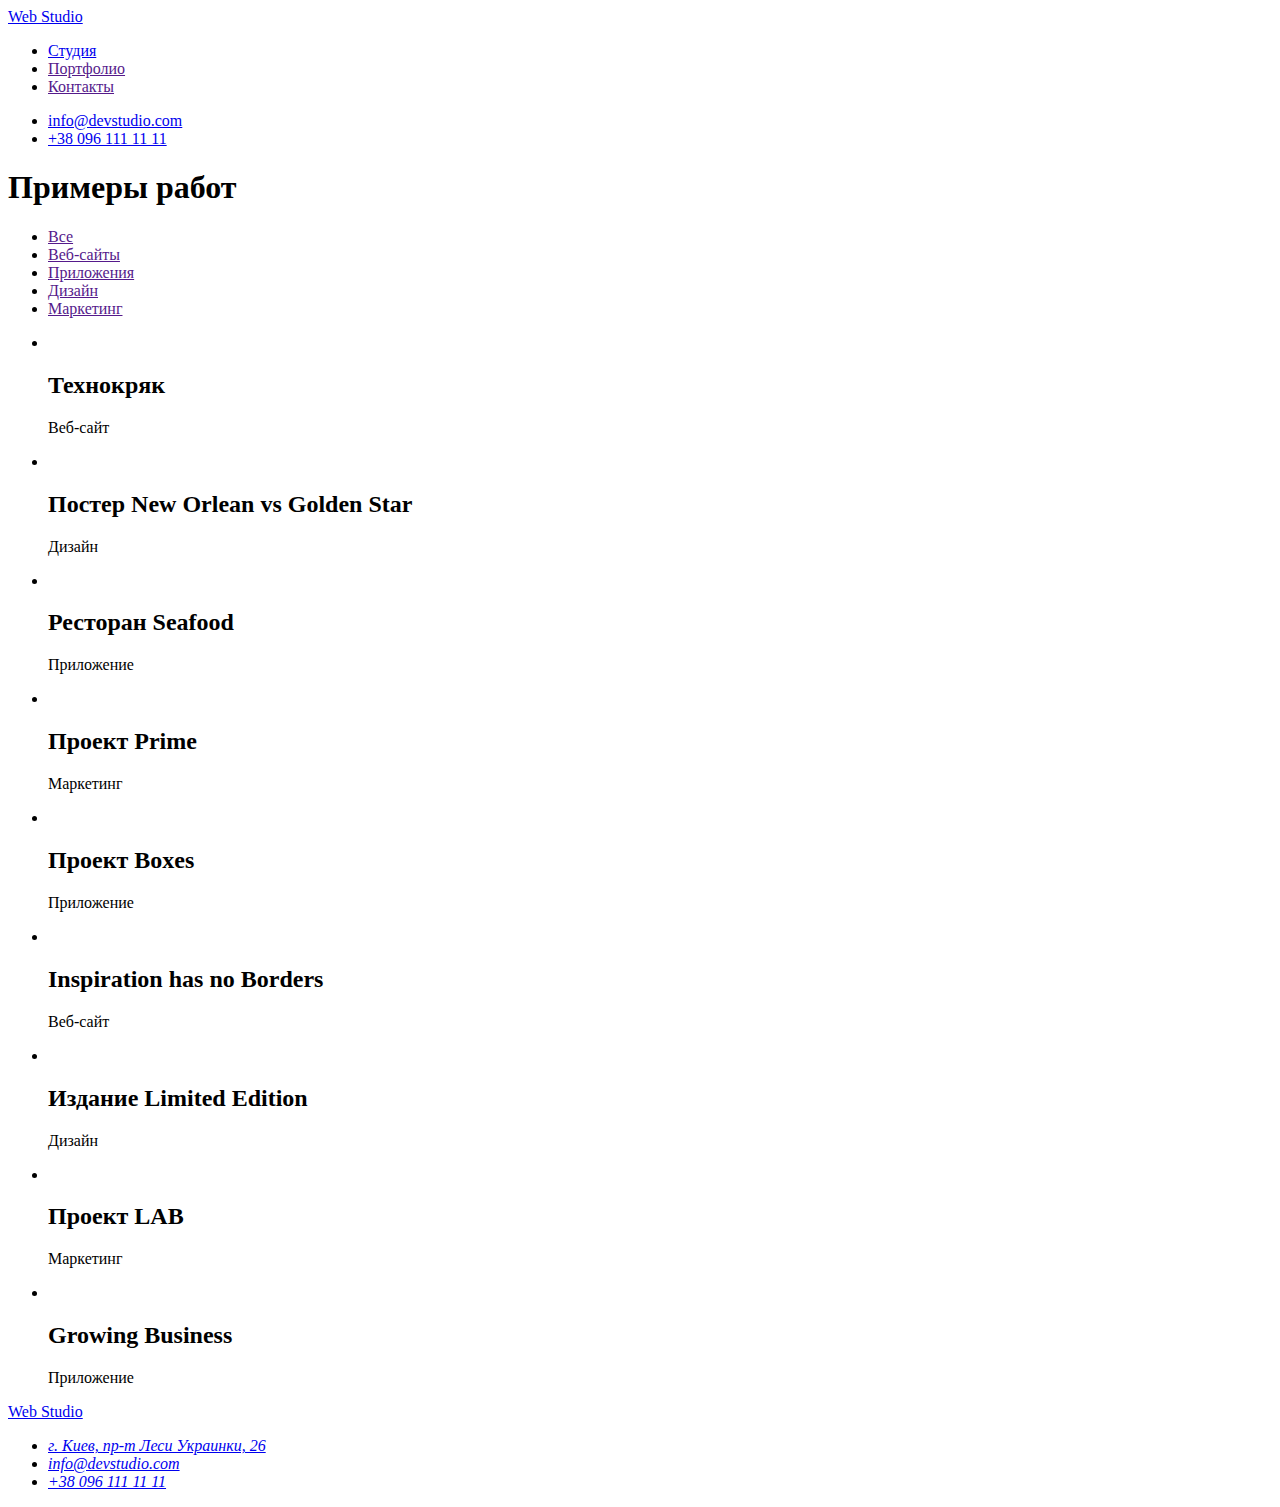
==== portfolio.html @ 2f7641a8 "портфолио html" ====
<!DOCTYPE html>
<html lang="ru">

<head>
    <meta charset="UTF-8">
    <meta http-equiv="X-UA-Compatible" content="IE=edge">
    <meta name="viewport" content="width=device-width, initial-scale=1.0">
    <title>WebStudio</title>
    <link rel="stylesheet" href="./css/styles.css">
</head>

<body>
    <header>
        <nav>
            <a href="./index.html">Web Studio</a>
            <ul>
                <li><a href="./index.html">Студия</a></li>
                <li><a href="">Портфолио</a></li>
                <li><a href="">Контакты</a></li>
            </ul>
        </nav>
        <ul>
            <li><a href="mailto:info@devstudio.com"> info@devstudio.com</a> </li>
            <li> <a href="tel:+380961111111">+38 096 111 11 11</a> </li>
        </ul>

    </header>
    <main>
        <h1>Примеры работ</h1>
        <ul>
            <li> 
                <a href="">Все</a>
            </li>
            <li>
                <a href="">Веб-сайты</a>
            </li>
            <li>
                <a href="">Приложения</a>
            </li>
            <li> 
                <a href="">Дизайн</a>
            </li>
            <li>
                <a href="">Маркетинг</a>
            </li>
        </ul>

        <ul>
            <li>
                <img src="" alt="">
                <h2>Технокряк</h2>
                <p>Веб-сайт</p>
            </li>
            <li>
                <img src="" alt="">
                <h2>Постер New Orlean vs Golden Star</h2>
                <p>Дизайн</p>
            </li>
            <li>
                <img src="" alt="">
                <h2>Ресторан Seafood</h2>
                <p>Приложение</p>
            </li>
            
            <li>
                <img src="" alt="">
                <h2>Проект Prime</h2>
                <p>Маркетинг</p>
            </li>
            <li>
                <img src="" alt="">
                <h2>Проект Boxes</h2>
                <p>Приложение</p>
            </li>
            <li>
                <img src="" alt="">
                <h2>Inspiration has no Borders</h2>
                <p>Веб-сайт</p>
            </li>
            <li>
                <img src="" alt="">
                <h2>Издание Limited Edition</h2>
                <p>Дизайн</p>
            </li>
            <li>
                <img src="" alt="">
                <h2>Проект LAB</h2>
                <p>Маркетинг</p>
            </li>
            <li>
                <img src="" alt="">
                <h2>Growing Business</h2>
                <p>Приложение</p>
            </li>
        </ul>
    </main>
    <footer>
        <a href="/">Web Studio</a>
        <address>
            <ul>
                <li><a
                        href="https://www.google.com/maps/place/%D0%B1%D1%83%D0%BB.+%D0%9B%D0%B5%D1%81%D0%B8+%D0%A3%D0%BA%D1%80%D0%B0%D0%B8%D0%BD%D0%BA%D0%B8,+26,+%D0%9A%D0%B8%D0%B5%D0%B2,+02000/@50.4265807,30.5361971,17z/data=!3m1!4b1!4m5!3m4!1s0x40d4cf0e033ecbe9:0x57a4dffefec77da0!8m2!3d50.4265807!4d30.5383858">г.
                        Киев, пр-т Леси Украинки, 26</a> </li>
                <li><a href="mailto:info@devstudio.com"> info@devstudio.com</a> </li>
                <li><a href="tel:+380961111111">+38 096 111 11 11</a> </li>
            </ul>

        </address>
    </footer>
</body>

</html>
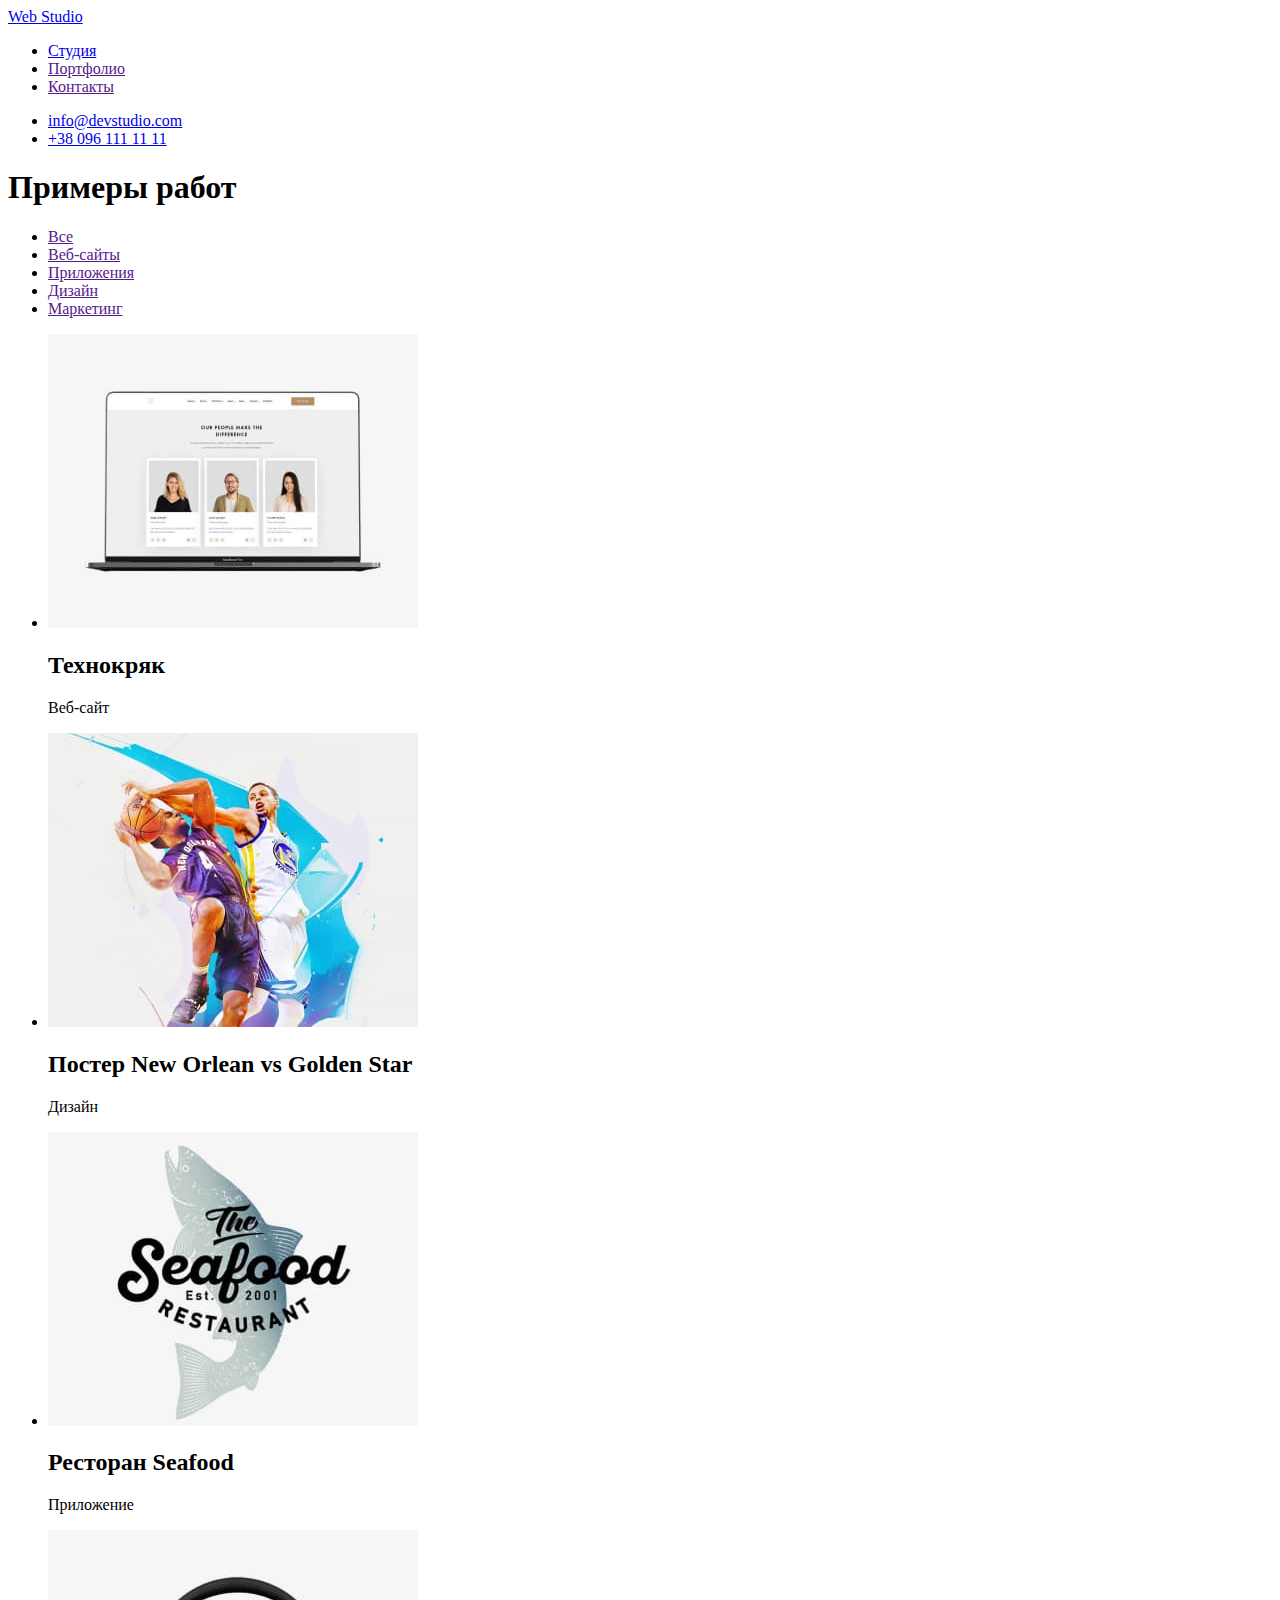
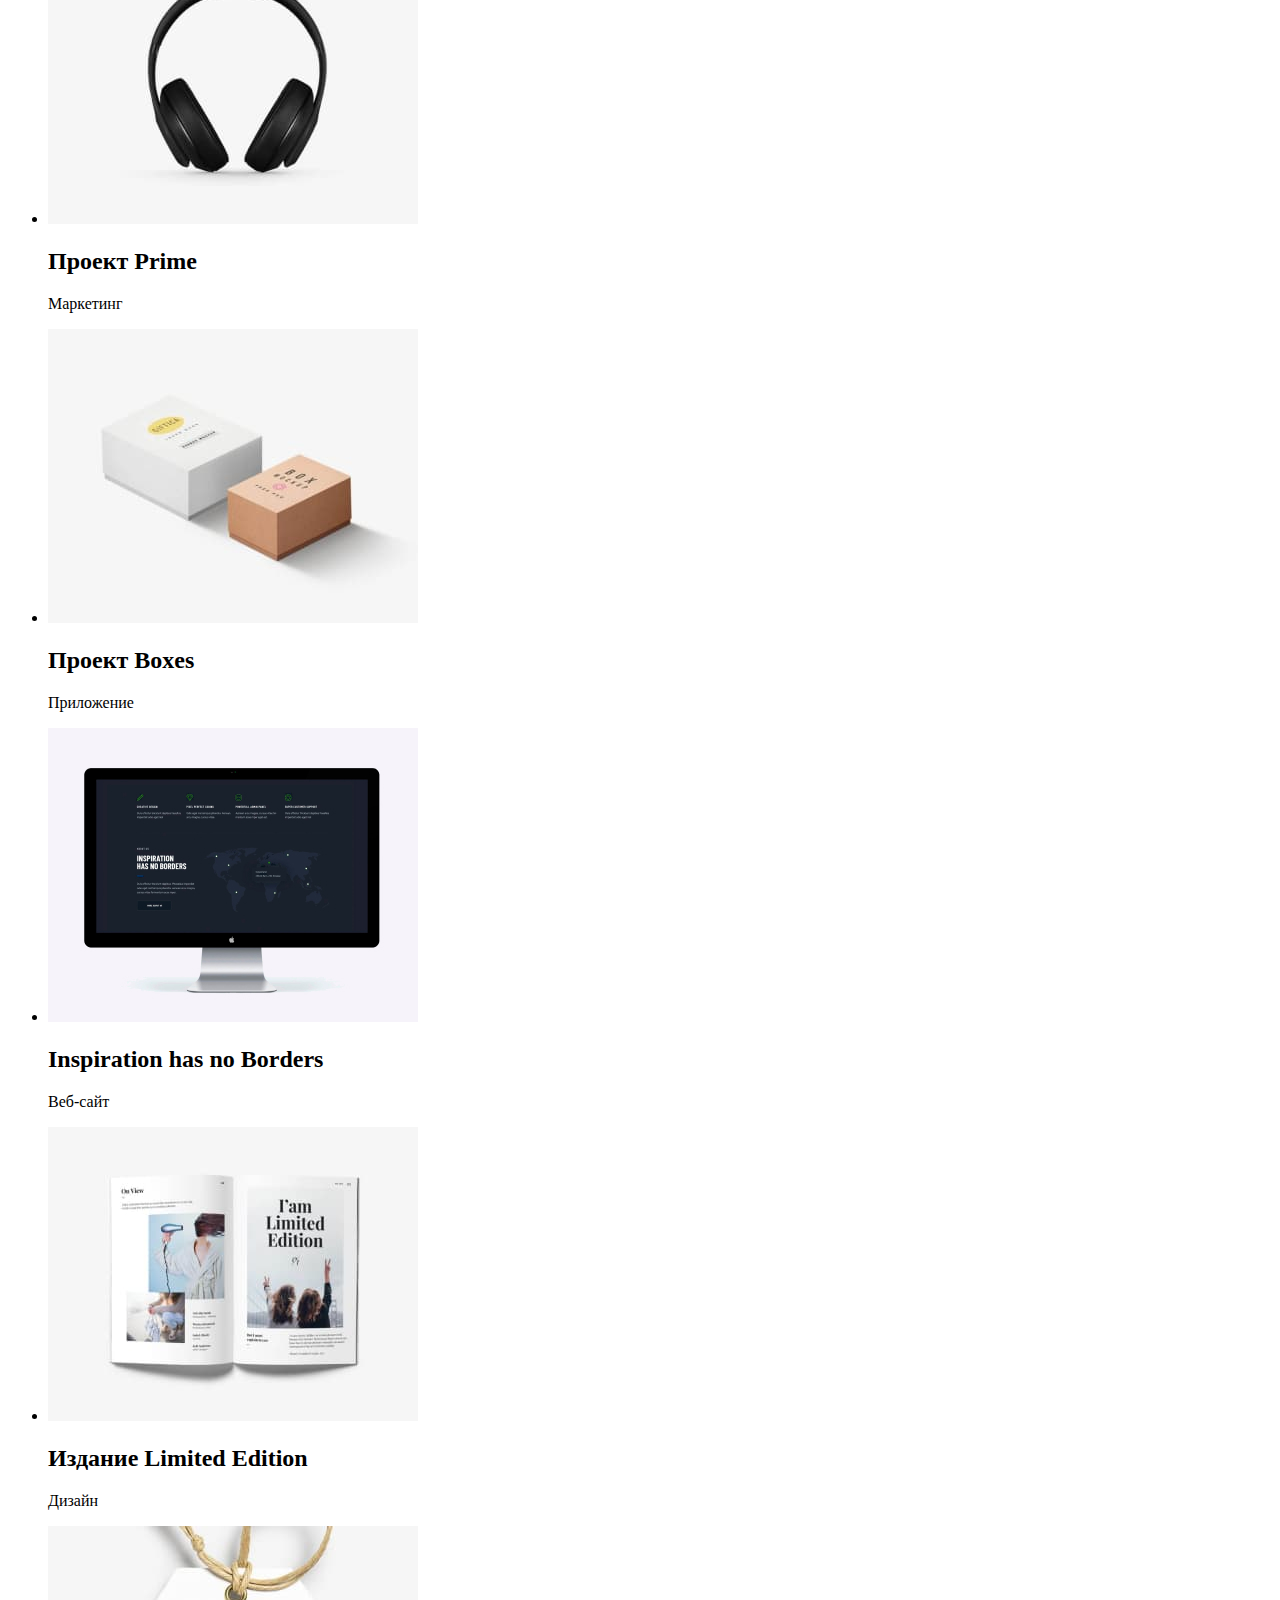
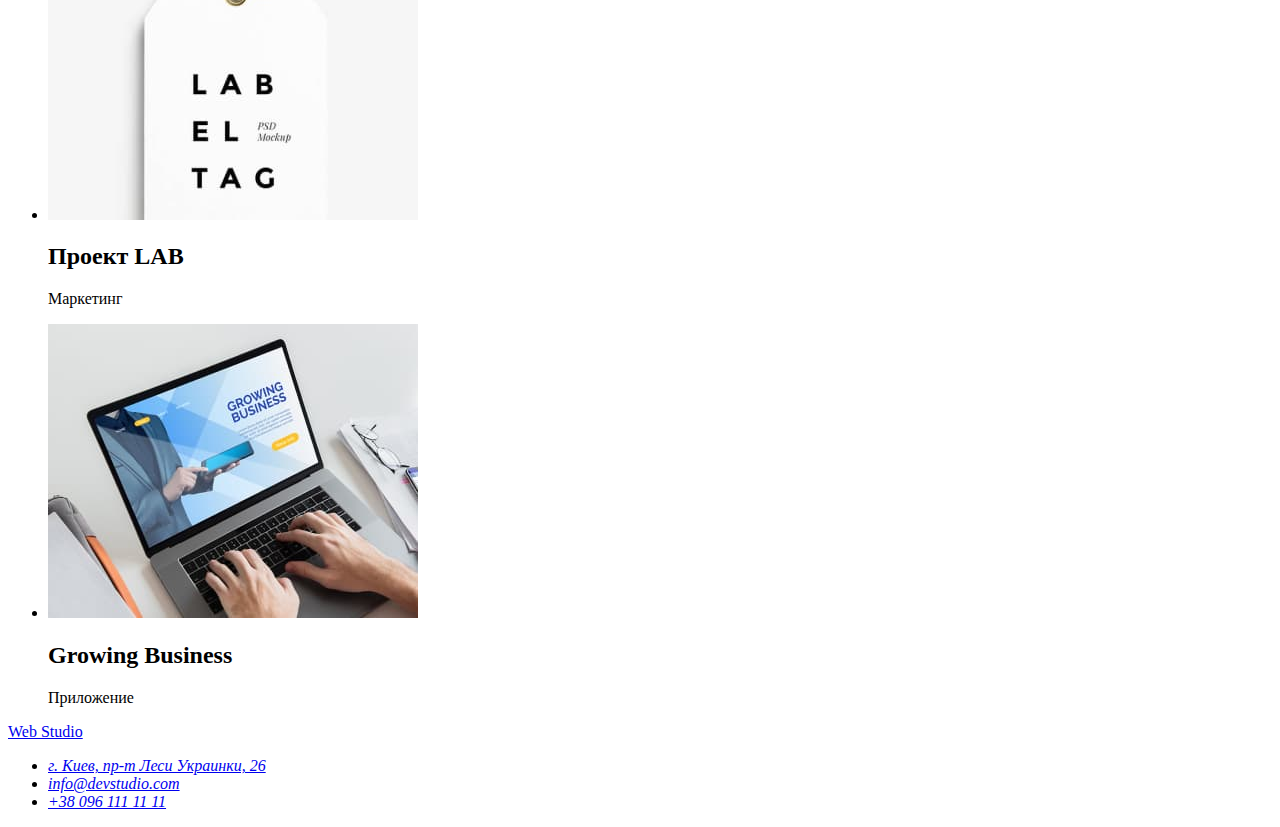
==== commit deb05659: "добавление фото в портфолио" ====
--- a/portfolio.html
+++ b/portfolio.html
@@ -47,48 +47,48 @@
 
         <ul>
             <li>
-                <img src="" alt="">
+                <img src="./images/portfolio1.jpg" alt="Примеры работ">
                 <h2>Технокряк</h2>
                 <p>Веб-сайт</p>
             </li>
             <li>
-                <img src="" alt="">
+                <img src="./images/portfolio2.jpg" alt="Примеры работ">
                 <h2>Постер New Orlean vs Golden Star</h2>
                 <p>Дизайн</p>
             </li>
             <li>
-                <img src="" alt="">
+                <img src="./images/portfolio3.jpg" alt="Примеры работ">
                 <h2>Ресторан Seafood</h2>
                 <p>Приложение</p>
             </li>
             
             <li>
-                <img src="" alt="">
+                <img src="./images/portfolio4.jpg" alt="Примеры работ">
                 <h2>Проект Prime</h2>
                 <p>Маркетинг</p>
             </li>
             <li>
-                <img src="" alt="">
+                <img src="./images/portfolio5.jpg" alt="Примеры работ">
                 <h2>Проект Boxes</h2>
                 <p>Приложение</p>
             </li>
             <li>
-                <img src="" alt="">
+                <img src="./images/portfolio6.jpg" alt="Примеры работ">
                 <h2>Inspiration has no Borders</h2>
                 <p>Веб-сайт</p>
             </li>
             <li>
-                <img src="" alt="">
+                <img src="./images/portfolio7.jpg" alt="Примеры работ">
                 <h2>Издание Limited Edition</h2>
                 <p>Дизайн</p>
             </li>
             <li>
-                <img src="" alt="">
+                <img src="./images/portfolio8.jpg" alt="Примеры работ">
                 <h2>Проект LAB</h2>
                 <p>Маркетинг</p>
             </li>
             <li>
-                <img src="" alt="">
+                <img src="./images/portfolio9.jpg" alt="Примеры работ">
                 <h2>Growing Business</h2>
                 <p>Приложение</p>
             </li>
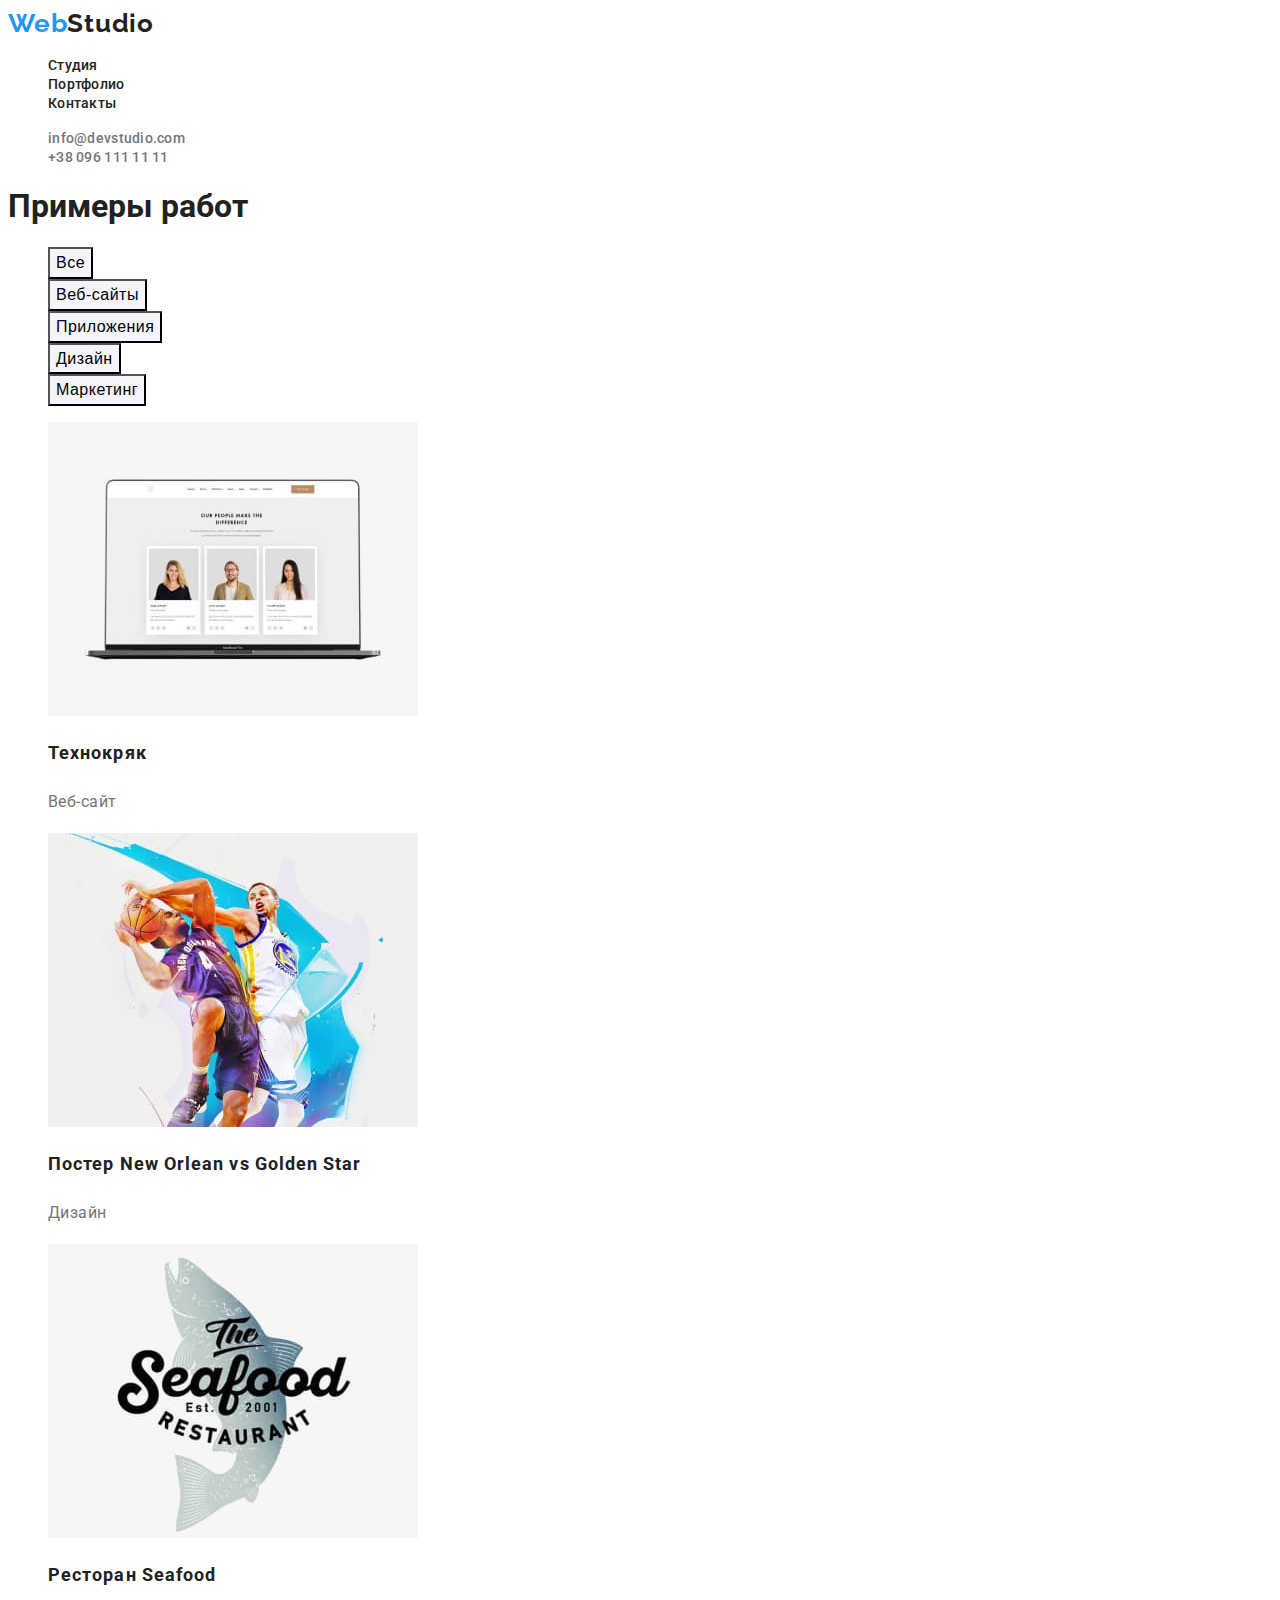
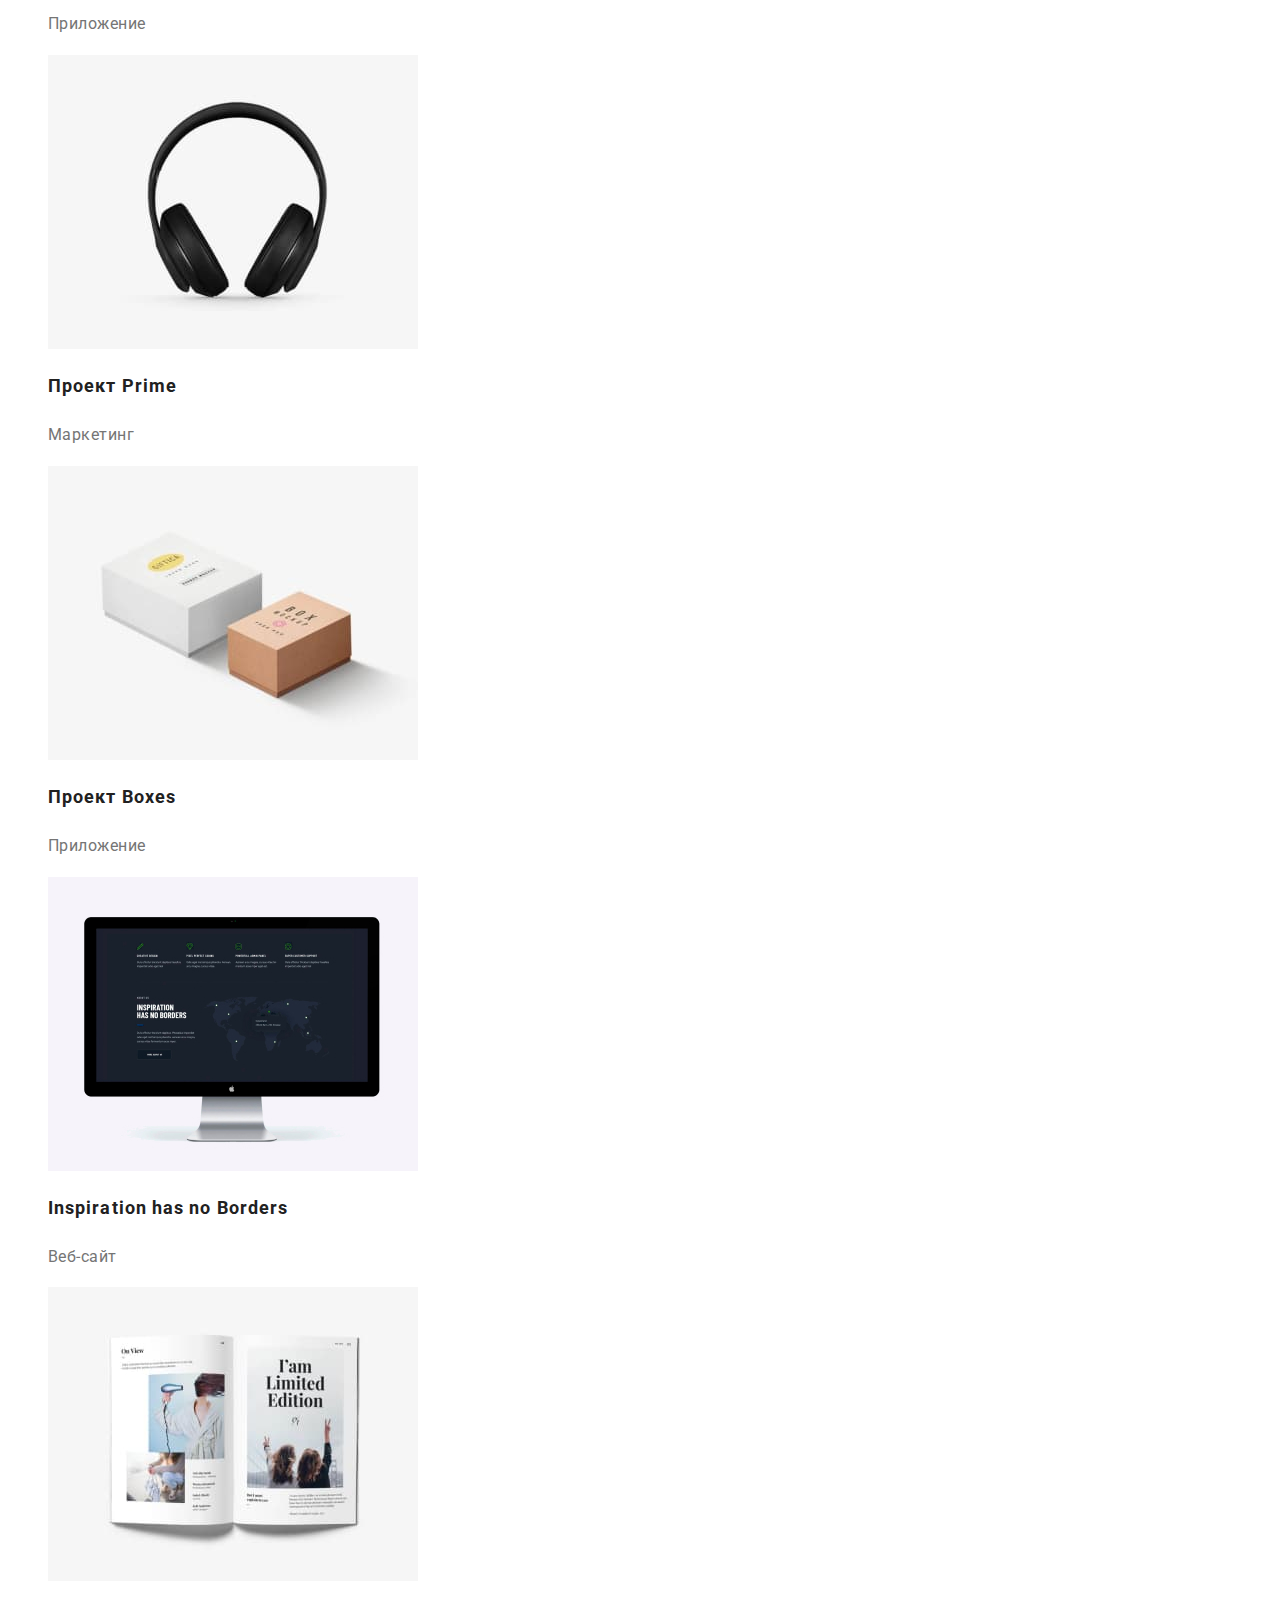
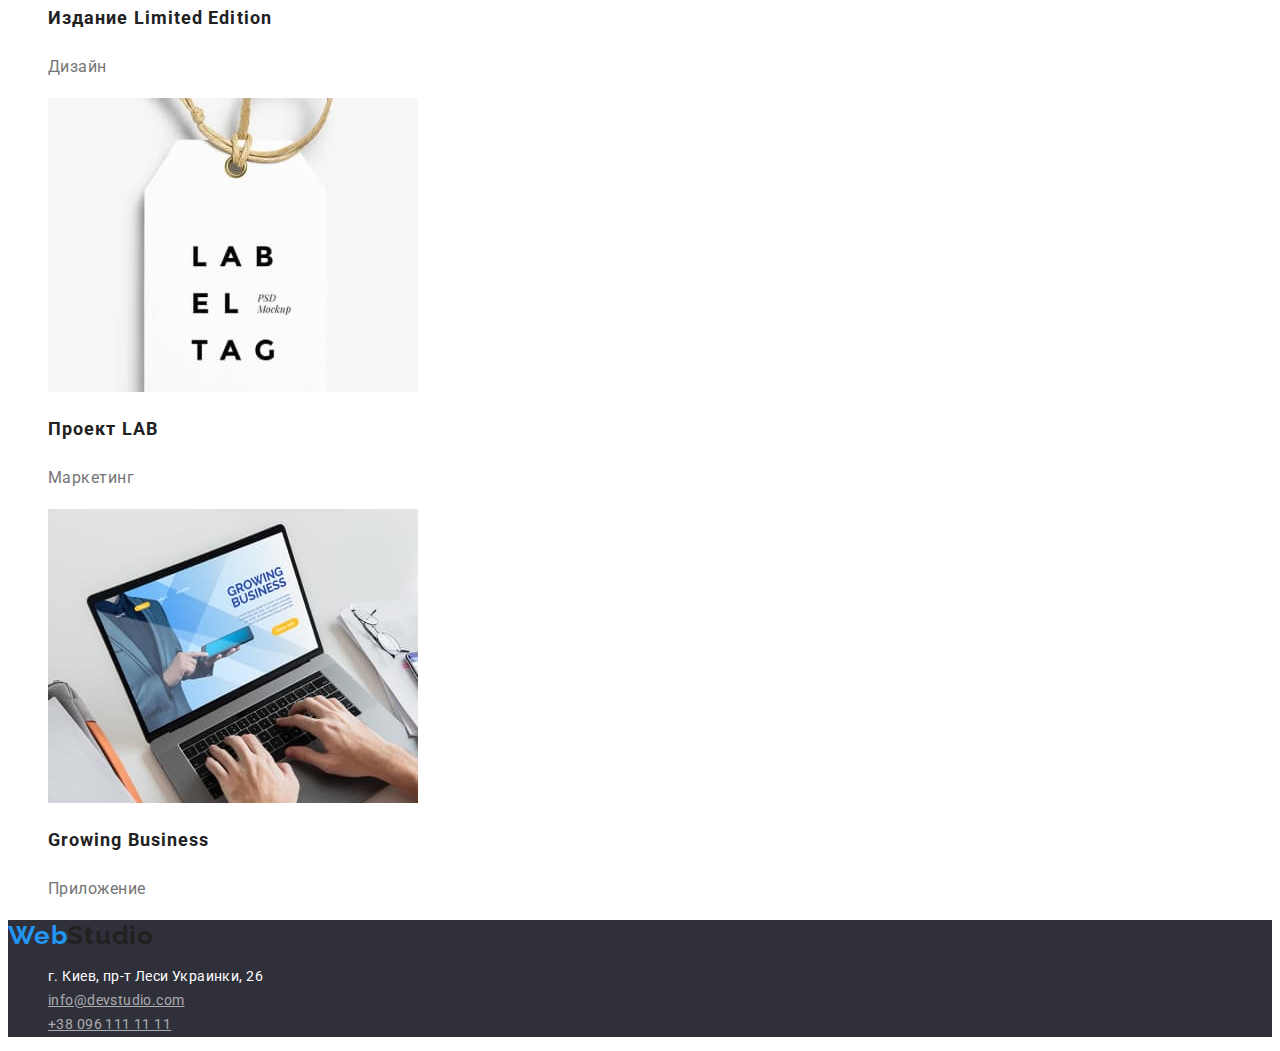
==== commit 8d485282: "text css" ====
--- a/portfolio.html
+++ b/portfolio.html
@@ -6,103 +6,121 @@
     <meta http-equiv="X-UA-Compatible" content="IE=edge">
     <meta name="viewport" content="width=device-width, initial-scale=1.0">
     <title>WebStudio</title>
+    <link rel="preconnect" href="https://fonts.googleapis.com">
+    <link rel="preconnect" href="https://fonts.gstatic.com" crossorigin>
+    <link href="https://fonts.googleapis.com/css2?family=Raleway:wght@700&family=Roboto:wght@400;500;700;900&display=swap"
+        rel="stylesheet">
     <link rel="stylesheet" href="./css/styles.css">
 </head>
 
-<body>
-    <header>
-        <nav>
-            <a href="./index.html">Web Studio</a>
-            <ul>
-                <li><a href="./index.html">Студия</a></li>
-                <li><a href="">Портфолио</a></li>
-                <li><a href="">Контакты</a></li>
+<body class="portfolio-body">
+    <header class="page-header">
+        <nav class="main-navigation">
+            <a href="./index.html" class="logo link"> <span class="accent-logo">Web</span>Studio</a>
+            <ul class="main-navigation-list list">
+                <li class="main-navigation-list-item">
+                    <a href="./index.html" class="main-navigation-list-link link">Студия</a>
+                </li>
+                <li class="main-navigation-list-item">
+                    <a href="./portfolio.html" class="main-navigation-list-link link">Портфолио</a>
+                </li>
+                <li class="main-navigation-list-item">
+                    <a href="" class="main-navigation-list-link link">Контакты</a>
+                </li>
             </ul>
         </nav>
-        <ul>
-            <li><a href="mailto:info@devstudio.com"> info@devstudio.com</a> </li>
-            <li> <a href="tel:+380961111111">+38 096 111 11 11</a> </li>
+        <ul class="contacts-list list">
+            <li>
+                <a href="mailto:info@devstudio.com" class="contacts link"> info@devstudio.com</a>
+            </li>
+            <li>
+                <a href="tel:+380961111111" class="contacts link">+38 096 111 11 11</a>
+            </li>
         </ul>
-
+    
     </header>
     <main>
         <h1>Примеры работ</h1>
-        <ul>
+        <ul class="menu list ">
+            <li class="menu-item"> 
+                <button type="button" class="menu-button">Все</button> 
+            </li>
+            <li  class="menu-item">
+                <button  type="button" class="menu-button">Веб-сайты</button> 
+            </li>
+            <li  class="menu-item">
+                <button  type="button" class="menu-button">Приложения</button> 
+            </li  class="menu-item">
             <li> 
-                <a href="">Все</a>
-            </li>
+                <button  type="button" class="menu-button">Дизайн</button>
+            </li  class="menu-item">
             <li>
-                <a href="">Веб-сайты</a>
-            </li>
-            <li>
-                <a href="">Приложения</a>
-            </li>
-            <li> 
-                <a href="">Дизайн</a>
-            </li>
-            <li>
-                <a href="">Маркетинг</a>
+                <button type="button" class="menu-button">Маркетинг</button> 
             </li>
         </ul>
 
-        <ul>
+        <ul class="portfolio-list list">
             <li>
-                <img src="./images/portfolio1.jpg" alt="Примеры работ">
-                <h2>Технокряк</h2>
-                <p>Веб-сайт</p>
+                <img src="./images/portfolio1.jpg" alt="Примеры работ" width="370">
+                <h2 class="portfolio-title">Технокряк</h2>
+                <p class="portfolio-text">Веб-сайт</p>
             </li>
             <li>
-                <img src="./images/portfolio2.jpg" alt="Примеры работ">
-                <h2>Постер New Orlean vs Golden Star</h2>
-                <p>Дизайн</p>
+                <img src="./images/portfolio2.jpg" alt="Примеры работ" width="370">
+                <h2  class="portfolio-title">  Постер <span lang="en">New Orlean vs Golden Star</span></h2>
+                <p class="portfolio-text">Дизайн</p>
             </li>
             <li>
-                <img src="./images/portfolio3.jpg" alt="Примеры работ">
-                <h2>Ресторан Seafood</h2>
-                <p>Приложение</p>
-            </li>
-            
-            <li>
-                <img src="./images/portfolio4.jpg" alt="Примеры работ">
-                <h2>Проект Prime</h2>
-                <p>Маркетинг</p>
+                <img src="./images/portfolio3.jpg" alt="Примеры работ" width="370">
+                <h2  class="portfolio-title">Ресторан Seafood</h2>
+                <p class="portfolio-text">Приложение</p>
             </li>
             <li>
-                <img src="./images/portfolio5.jpg" alt="Примеры работ">
-                <h2>Проект Boxes</h2>
-                <p>Приложение</p>
+                <img src="./images/portfolio4.jpg" alt="Примеры работ" width="370">
+                <h2  class="portfolio-title">Проект Prime</h2>
+                <p class="portfolio-text">Маркетинг</p>
             </li>
             <li>
-                <img src="./images/portfolio6.jpg" alt="Примеры работ">
-                <h2>Inspiration has no Borders</h2>
-                <p>Веб-сайт</p>
+                <img src="./images/portfolio5.jpg" alt="Примеры работ" width="370">
+                <h2  class="portfolio-title">Проект Boxes</h2>
+                <p class="portfolio-text">Приложение</p>
             </li>
             <li>
-                <img src="./images/portfolio7.jpg" alt="Примеры работ">
-                <h2>Издание Limited Edition</h2>
-                <p>Дизайн</p>
+                <img src="./images/portfolio6.jpg" alt="Примеры работ" width="370">
+                <h2  class="portfolio-title">Inspiration has no Borders</h2>
+                <p class="portfolio-text">Веб-сайт</p>
             </li>
             <li>
-                <img src="./images/portfolio8.jpg" alt="Примеры работ">
-                <h2>Проект LAB</h2>
-                <p>Маркетинг</p>
+                <img src="./images/portfolio7.jpg" alt="Примеры работ" width="370">
+                <h2  class="portfolio-title">Издание Limited Edition</h2>
+                <p class="portfolio-text">Дизайн</p>
             </li>
             <li>
-                <img src="./images/portfolio9.jpg" alt="Примеры работ">
-                <h2>Growing Business</h2>
-                <p>Приложение</p>
+                <img src="./images/portfolio8.jpg" alt="Примеры работ" width="370">
+                <h2  class="portfolio-title">Проект LAB</h2>
+                <p class="portfolio-text">Маркетинг</p>
+            </li>
+            <li>
+                <img src="./images/portfolio9.jpg" alt="Примеры работ" width="370">
+                <h2  class="portfolio-title">Growing Business</h2>
+                <p class="portfolio-text">Приложение</p>
             </li>
         </ul>
     </main>
-    <footer>
-        <a href="/">Web Studio</a>
-        <address>
-            <ul>
-                <li><a
-                        href="https://www.google.com/maps/place/%D0%B1%D1%83%D0%BB.+%D0%9B%D0%B5%D1%81%D0%B8+%D0%A3%D0%BA%D1%80%D0%B0%D0%B8%D0%BD%D0%BA%D0%B8,+26,+%D0%9A%D0%B8%D0%B5%D0%B2,+02000/@50.4265807,30.5361971,17z/data=!3m1!4b1!4m5!3m4!1s0x40d4cf0e033ecbe9:0x57a4dffefec77da0!8m2!3d50.4265807!4d30.5383858">г.
-                        Киев, пр-т Леси Украинки, 26</a> </li>
-                <li><a href="mailto:info@devstudio.com"> info@devstudio.com</a> </li>
-                <li><a href="tel:+380961111111">+38 096 111 11 11</a> </li>
+    <footer class="footer">
+        <a href="./index.html" class="logo link"> <span class="accent-logo">Web</span>Studio</a>
+        <address class="address-section">
+            <ul class=" address-list list">
+                <li class=" address-list-item">
+                    <a href="https://www.google.com/maps/place/%D0%B1%D1%83%D0%BB.+%D0%9B%D0%B5%D1%81%D0%B8+%D0%A3%D0%BA%D1%80%D0%B0%D0%B8%D0%BD%D0%BA%D0%B8,+26,+%D0%9A%D0%B8%D0%B5%D0%B2,+02000/@50.4265807,30.5361971,17z/data=!3m1!4b1!4m5!3m4!1s0x40d4cf0e033ecbe9:0x57a4dffefec77da0!8m2!3d50.4265807!4d30.5383858"
+                        class=" address-link link">г. Киев, пр-т Леси Украинки, 26</a>
+                </li>
+                <li class=" address-list-item">
+                    <a href="mailto:info@devstudio.com " class=" address-list-link "> info@devstudio.com</a>
+                </li>
+                <li class=" address-list-item">
+                    <a href="tel:+380961111111" class=" address-list-link ">+38 096 111 11 11</a>
+                </li>
             </ul>
 
         </address>
--- a/css/styles.css
+++ b/css/styles.css
@@ -0,0 +1,192 @@
+:root {
+  --main-text: "Roboto", sans-serif;
+  --secondary-text: "Raleway", sans-serif;
+  --primary-text-color: #212121;
+  --secondary-color: #757575;
+  --accent-color: #2196f3;
+  --main-color: #ffffff;
+  --secondary-bg: #f5f4fa;
+  --accent-bg: #2f303a;
+}
+
+body {
+  font-family: var(--main-text);
+  color: var(--primary-text-color);
+  background: var(--main-color);
+}
+
+.link {
+  text-decoration: none;
+}
+
+.list {
+  list-style: none;
+}
+
+a > span.accent-logo {
+  color: var(--accent-color);
+}
+
+/* -------HEDER------- */
+
+.logo {
+  font-family: var(--secondary-text);
+  font-weight: 700;
+  font-size: 26px;
+  line-height: 1.19;
+  letter-spacing: 0.03em;
+  color: var(--primary-tet-color);
+}
+
+.main-navigation-list-link {
+  font-weight: 500;
+  font-size: 14px;
+  line-height: 1.14;
+  letter-spacing: 0.02em;
+  color: var(--primary-text-color);
+}
+
+.main-navigation-list-link:hover,
+.main-navigation-list-link:focus,
+.contacts:hover,
+.contacts:focus {
+  color: var(--accent-color);
+}
+
+.contacts {
+  font-weight: 500;
+  font-size: 14px;
+  line-height: 1.14;
+  letter-spacing: 0.02em;
+  color: var(--secondary-color);
+}
+
+/* -----HERO----- */
+.hero-section {
+  background-color: #2f303a;
+}
+.hero-title {
+  font-weight: 900;
+  font-size: 44px;
+  line-height: 1.36;
+  text-align: center;
+  letter-spacing: 0.06em;
+  text-transform: uppercase;
+  color: var(--main-color);
+}
+
+.hero-button {
+  font-weight: 700;
+  font-size: 16px;
+  line-height: 1.87;
+  display: flex;
+  align-items: center;
+  text-align: center;
+  letter-spacing: 0.06em;
+  color: var(--main-color);
+  background-color: var(--accent-color);
+}
+
+.hero-button:hover,
+.hero-button:focus {
+  background: #188ce8;
+}
+
+/* -----ABOUT----- */
+
+.about-title {
+  font-weight: 700;
+  font-size: 14px;
+  line-height: 1.14;
+  letter-spacing: 0.03em;
+  text-transform: uppercase;
+}
+
+.about-text {
+  font-weight: 400;
+  font-size: 14px;
+  line-height: 1.71;
+  letter-spacing: 0.03em;
+  color: var(--secondary-color);
+}
+
+/* -----GALLERY----- */
+
+/* -----TEAM----- */
+.team {
+  background-color: var(--secondary-bg);
+}
+
+.team-title {
+  font-weight: 700;
+  font-size: 36px;
+  line-height: 1.16;
+  letter-spacing: 0.03em;
+  color: var(--primary-text-color);
+}
+
+.team-name {
+  font-weight: 500;
+  font-size: 16px;
+  line-height: 1.18;
+  letter-spacing: 0.03em;
+  color: var(--primary-text-color);
+}
+
+/* -----FOOTER----- */
+.footer {
+  background-color: var(--accent-bg);
+}
+
+.address-section {
+  font-style: normal;
+  font-weight: 400;
+  font-size: 14px;
+  line-height: 1.71;
+  letter-spacing: 0.03em;
+}
+.address-list-link {
+  color: rgba(255, 255, 255, 0.6);
+}
+
+.address-link {
+  color: var(--main-color);
+}
+
+/* ============PORTFOLIO========== */
+
+.portfolio-body {
+  font-family: var(--main-text);
+  color: var(--primary-text-color);
+  background-color: var(--main-color);
+}
+
+.menu-button {
+  font-weight: 500;
+  font-size: 16px;
+  line-height: 1.62;
+  text-align: center;
+  letter-spacing: 0.03em;
+  background: #f5f4fa;
+}
+
+.menu-button:hover,
+.menu-button:focus {
+  color: var(--main-color);
+  background-color: var(--accent-color);
+}
+
+.portfolio-title {
+  font-weight: 700;
+  font-size: 18px;
+  line-height: 2;
+  letter-spacing: 0.06em;
+}
+
+.portfolio-text {
+  font-weight: 400;
+  font-size: 16px;
+  line-height: 1.87;
+  letter-spacing: 0.03em;
+  color: var(--secondary-color);
+}
